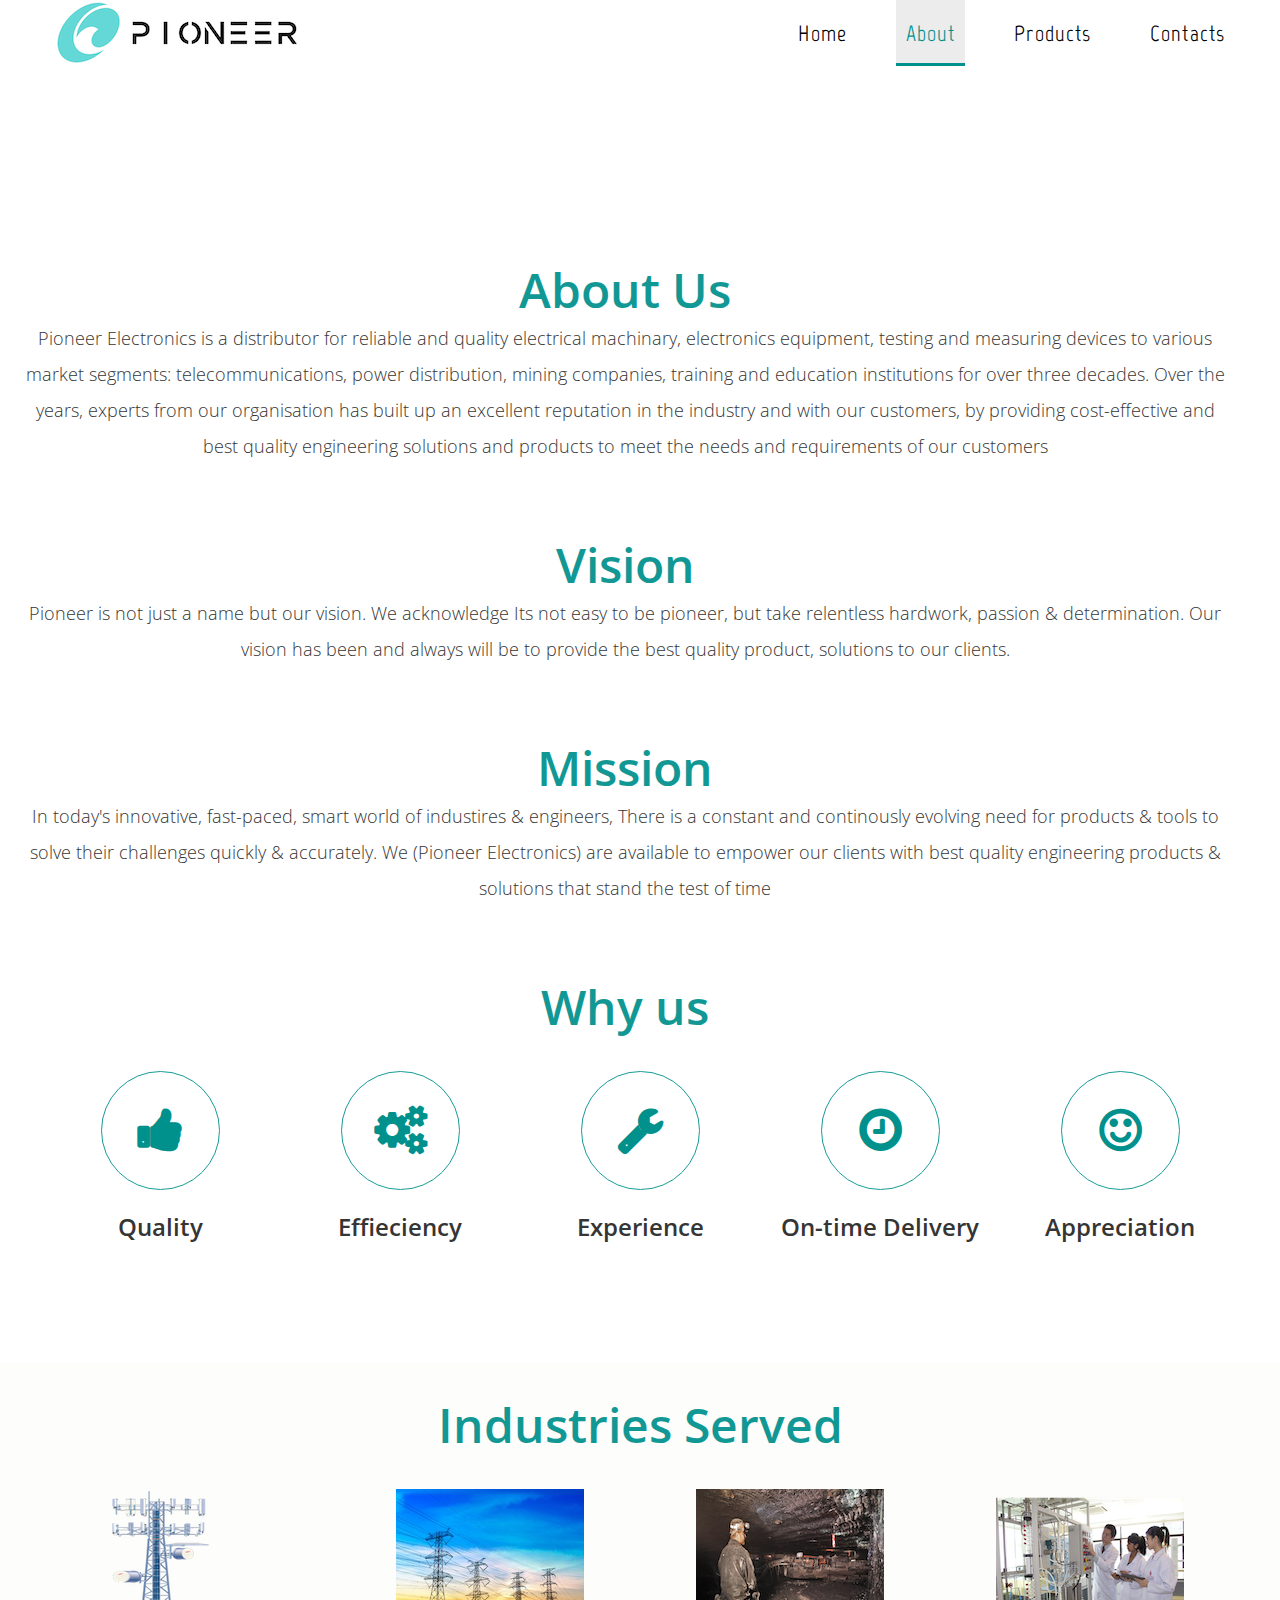
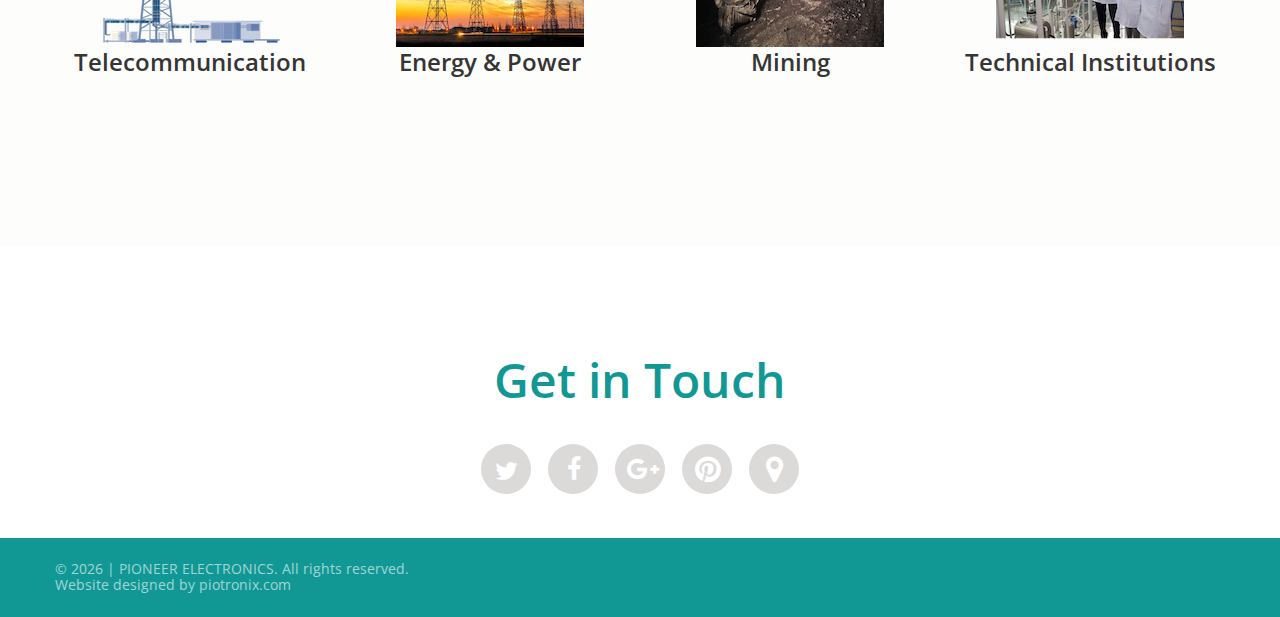
==== about.html @ ef2bea73 "initial commit" ====
<!DOCTYPE html>
<html lang="en">

<head>
    <title>About</title>
    <meta charset="utf-8">
    <meta name="format-detection" content="telephone=no" />
    <link rel="icon" href="images/favicon_io/favicon.ico" type="image/x-icon">
    <link rel="stylesheet" href="css/grid.css">
    <link rel="stylesheet" href="css/style.css">
    <link rel="stylesheet" href="css/owl.carousel.css" />
    <script src="js/jquery.js"></script>
    <script src="js/jquery-migrate-1.2.1.js"></script>
    <script src="js/jquery.equalheights.js"></script>
    <script src="js/owl.carousel.js"></script>
    <!--[if lt IE 9]>
    <div style=' clear: both; text-align:center; position: relative;'>
        <a href="http://windows.microsoft.com/en-US/internet-explorer/products/ie/home?ocid=ie6_countdown_bannercode">
            <img src="http://storage.ie6countdown.com/assets/100/images/banners/warning_bar_0000_us.jpg" border="0"
                 height="42" width="820"
                 alt="You are using an outdated browser. For a faster, safer browsing experience, upgrade for free today."/>
        </a>
    </div>
    <script src="js/html5shiv.js"></script>
    <link rel="stylesheet" type="text/css" media="screen" href="css/ie.css">
    <![endif]-->
</head>

<body>
    <div class="page">
        <!--========================================================
                          HEADER
=========================================================-->
        <header id="header">
            <div id="stuck_container">
                <div class="container">
                    <div class="row">
                        <div class="grid_12">
                            <div class="brand put-left">
                                <h1>
                                    <a href="index.html">
                                        <img src="images/pe_logo_v2.png" alt="Logo" />
                                    </a>
                                </h1>
                            </div>
                            <nav class="nav put-right">
                                <ul class="sf-menu">
                                    <li><a href="index.html">Home</a></li>
                                    <li class="current"> <a href="about.html">About</a>
                                        <!-- <ul>
                                            <li><a href="#">Lorem ipsum</a></li>
                                            <li><a href="#">Dolor sit amet</a>
                                            <li><a href="#">Ctetur adipisicing</a>
                                            <li><a href="#">Elit sed do</a>
                                                <ul>
                                                    <li><a href="#">Iusmod tempor</a></li>
                                                    <li><a href="#">Incididunt ut labore</a></li>
                                                    <li><a href="#">Et dolore magna</a></li>
                                                    <li><a href="#">Aliqua Ut enim</a></li>
                                                    <li><a href="#">Minim veniam</a></li>
                                                </ul>
                                            </li>
                                        </ul> -->
                                    </li>
                                    <li><a href="products.html">Products</a></li>
                                    <!-- <li><a href="blog.html">Blog</a></li> -->
                                    <li><a href="contacts.html">Contacts</a></li>
                                </ul>
                            </nav>
                        </div>
                    </div>
                </div>
            </div>
        </header>
        <!--========================================================
                          CONTENT
=========================================================-->
        <section id="content">
            <div class="ic">piotronix.com</div>
            <div class="container">
                <div class="row wrap_11 wrap_12">
                    <!-- <div class="grid_7"> -->
                        <h2 class="header_1 wrap_2 color_3">About Us</h2>
                        <div class="box_inner" style="text-align:center">
                            <p>
                                Pioneer Electronics is a distributor for reliable
                                and quality electrical machinary, electronics equipment, testing and measuring
                                devices to various market segments: telecommunications, power distribution,
                                mining companies, training and education institutions for over three decades.

                                Over the years, experts from our organisation has built up an excellent reputation
                                in the industry and with our customers, by providing cost-effective and best quality
                                engineering solutions and products to meet the needs and requirements of our customers
                            </p>
                            <!-- <a href="#" class="btn_2">read more</a> -->
                        </div>
                        <h2 class="header_1 wrap_2 color_3">Vision</h2>
                        <div class="box_inner" style="text-align:center">
                            <p>
                                Pioneer is not just a name but our vision. We acknowledge Its not easy to be pioneer, 
                                but take relentless hardwork, passion & determination. Our vision has been and always 
                                will be to provide the best quality product, solutions to our clients.
                            </p>
                        </div>
                        <h2 class="header_1 wrap_2 color_3">Mission</h2>
                        <div class="box_inner" style="text-align:center">
                            <p>
                                In today's innovative, fast-paced, smart world of industires &  engineers,
                                There is a constant and continously evolving need for products & tools
                                to solve their challenges quickly & accurately. We (Pioneer Electronics) 
                                are available to empower our clients with best quality engineering products 
                                & solutions that stand the test of time
                            </p>
                        </div>
                        <h2 class="header_1 wrap_2 wrap_3 color_3">Why us</h2>
                        <div class="box_inner" style="text-align:center">
                            <div class="grid_13">
                                <div class="box_1">
                                    <div class="icon_6"></div>
                                    <h3 class="text_2 color_2"><a href="#">Quality</a></h3>
                                    </div>
                            </div>
                            <div class="grid_13">
                                <div class="box_1">
                                    <div class="icon_7"></div>
                                    <h3 class="text_2 color_2"><a href="#">Effieciency</a></h3>
                                    </div>
                            </div>
                            <div class="grid_13">
                                <div class="box_1">
                                    <div class="icon_4"></div>
                                    <h3 class="text_2 color_2"><a href="#">Experience</a></h3>
                                    </div>
                            </div>
                            <div class="grid_13">
                                <div class="box_1">
                                    <div class="icon_5"></div>
                                    <h3 class="text_2 color_2"><a href="#">On-time Delivery</a></h3>
                                    </div>
                            </div>
                            <div class="grid_13">
                                <div class="box_1">
                                    <div class="icon_9"></div>
                                    <h3 class="text_2 color_2"><a href="#">Appreciation</a></h3>
                                    </div>
                            </div>
                        </div>
                    <!-- </div>
                    <div class="grid_5">
                        <div class="img-wrap">
                            <img data-src="images/index-1_img01.jpg" class="img_1" src="images/preloader.gif"
                                alt="Image 1" />
                            <img data-src="images/index-1_img02.jpg" class="img_1" src="images/preloader.gif"
                                alt="Image 2" />
                        </div>
                        <div class="clearfix"></div>
                    </div> -->
                </div>
            </div>
            <!-- <div class="bg_1 wrap_13 wrap_10">
                <div class="container">
                    <div class="row">
                        <div class="grid_12">
                            <h2 class="header_2 indent_2">
                                Our Staff
                            </h2>
                        </div>
                    </div>
                    <div class="row">
                        <div class="grid_6">
                            <div class="box_4">
                                <p class="text_5">
                                    Kivamus at magna non nunc tristique rhoncus. Aliquam nibh ante, egestas id
                                    dictum ai commodo luctus libero. Praesent faucibus malesuada faucibus. Donec laoreet
                                    metus
                                    id laoreet malesuada. Lorem ipsum dolor sit amet, consectetur adipiscing elit.
                                    Nullam
                                    consectetur orci sed nulla facilisis consequat. Curabitur vel lorem sit amet nulla
                                    ullamcorper fermentum. In vitae varius augue, eu consectetur
                                </p>
                                <div class="row">
                                    <div class="grid_2">
                                        <ul class="list_2 text_6">
                                            <li><a href="#">Helen Tompson</a></li>
                                            <li><a href="#">Sandra Hullock</a></li>
                                            <li><a href="#">Jessica Ariston</a></li>
                                        </ul>
                                    </div>
                                    <div class="grid_2">
                                        <ul class="list_2 text_6">
                                            <li><a href="#">Max Grey</a></li>
                                            <li><a href="#">Anete Puga</a></li>
                                            <li><a href="#">Kevin Wood</a></li>
                                        </ul>
                                    </div>
                                </div>
                                <a class="btn_3" href="#">view all</a>
                            </div>
                        </div>
                        <div class="grid_6">
                            <div class="img-wrap">
                                <img class="img_2" src="images/index-1_img03.jpg" alt="Image 3" />
                                <img class="img_2" src="images/index-1_img04.jpg" alt="Image 4" />
                                <img class="img_2" src="images/index-1_img05.jpg" alt="Image 5" />
                                <img class="img_2" src="images/index-1_img06.jpg" alt="Image 6" />
                                <img class="img_2" src="images/index-1_img07.jpg" alt="Image 7" />
                                <img class="img_2" src="images/index-1_img08.jpg" alt="Image 8" />
                            </div>
                            <div class="clearfix"></div>
                        </div>
                    </div>
                </div>
            </div>
            
            <div class="container">
                <div class="row wrap_14">
                    <div class="grid_12">
                        <h2 class="header_1 wrap_8 color_3">
                            Why us
                        </h2>
                    </div>
                </div>
                <div class="row wrap_15">
                    <div class="grid_13">
                        <div class="box_1">
                            <div class="icon_6"></div>
                            <h3 class="text_2 color_2"><a href="#">Quality</a></h3>
                            </div>
                    </div>
                    <div class="grid_13">
                        <div class="box_1">
                            <div class="icon_7"></div>
                            <h3 class="text_2 color_2"><a href="#">Effieciency</a></h3>
                            </div>
                    </div>
                    <div class="grid_13">
                        <div class="box_1">
                            <div class="icon_4"></div>
                            <h3 class="text_2 color_2"><a href="#">Experience</a></h3>
                            </div>
                    </div>
                    <div class="grid_13">
                        <div class="box_1">
                            <div class="icon_5"></div>
                            <h3 class="text_2 color_2"><a href="#">On-time Delivery</a></h3>
                            </div>
                    </div>
                    <div class="grid_13">
                        <div class="box_1">
                            <div class="icon_9"></div>
                            <h3 class="text_2 color_2"><a href="#">Appreciation</a></h3>
                            </div>
                    </div>
                </div>
            </div> -->
            <div class="bg_1 wrap_16 wrap_10">
                <div class="container">
                    <div class="row">
                        <div class="grid_12">
                            <h2 class="header_1 indent_2 color_3">
                                Industries Served
                            </h2>
                            <div class="container">
                                <div class="row wrap_5">
                                    <div class="grid_3">
                                        <div class="box_1">
                                            <h3 class="text_2 color_2 maxheight1"><figure>
                                                <!-- <a href="#"> -->
                                                    <img
                                                        src="images/services/telecom2.png"
                                                        alt="Image 9" />
                                                        <figcaption>Telecommunication</figcaption>
                                                    <!-- </a> -->
                                                    </figure></h3>
                                            <!-- <p class="text_3 color_2 maxheight">
                                                Dorem ipsum dolor sit amettetur dipiscing elit. In mollis erat mattis
                                            </p>
                                            <a class="btn_2" href="#">read more</a> -->
                                        </div>
                                    </div>
                                    <div class="grid_3">
                                        <div class="box_1">
                                            <h3 class="text_2 color_2 maxheight1"><figure>
                                                <!-- <a href="#"> -->
                                                    <img
                                                        src="images/services/power_utility.png"
                                                        alt="Image 9" />
                                                        <figcaption>Energy & Power</figcaption>
                                                        <!-- </a> -->
                                                        </figure></h3>
                                            <!-- <p class="text_3 color_2 maxheight">
                                                Kerem ipsum dolor sit amettetur dipiscing elit. In mollis erat mattis
                                            </p>
                                            <a class="btn_2" href="#">read more</a> -->
                                        </div>
                                    </div>
                                    <div class="grid_3">
                                        <div class="box_1">
                                            <h3 class="text_2 color_2 maxheight1"><figure>
                                                <!-- <a href="#"> -->
                                                    <img
                                                src="images/services/mining.png"
                                                alt="Image 9" />
                                                <figcaption>Mining</figcaption>
                                                <!-- </a> -->
                                                </figure></h3>
                                            <!-- <p class="text_3 color_2 maxheight">
                                                Norem ipsum dolor sit amettetur dipiscing elit. In mollis erat mattis
                                                neque facilisis, sit
                                                amet uesas
                                            </p>
                                            <a class="btn_2" href="#">read more</a> -->
                                        </div>
                                    </div>
                                    <div class="grid_3">
                                        <div class="box_1">
                                            <h3 class="text_2 color_2 maxheight1">
                                                <!-- <a href="#"> -->
                                                    <img
                                                        src="images/services/academic1.png" 
                                                        alt="Image 9" />Technical Institutions
                                                        <!-- </a> -->
                                                        </h3>
                                            <!-- <p class="text_3 color_2 maxheight">
                                                Lorem ipsum dolor sit amettetur dipiscing elit. In mollis erat mattis
                                            </p>
                                            <a class="btn_2" href="#">read more</a> -->
                                        </div>
                                    </div>
                                </div>
                            </div>
                        </div>
                    </div>
                </div>
            </div>
            <div class="container">
                <div class="row wrap_9 wrap_4 wrap_10">
                    <div class="grid_12">
                        <div class="header_1 wrap_3 color_3">
                            Get in Touch
                        </div>
                        <div class="box_3">
                            <ul class="list_1">
                                <li><a class="fa fa-twitter" href="#"></a></li>
                                <li><a class="fa fa-facebook" href="#"></a></li>
                                <li><a class="fa fa-google-plus" href="#"></a></li>
                                <li><a class="fa fa-pinterest" href="#"></a></li>
                                <li><a class="fa fa-map-marker" href="contacts.html"></a></li>
                            </ul>
                        </div>
                    </div>
                </div>
            </div>
        </section>
    </div>
    <!--========================================================
                          FOOTER
=========================================================-->
    <footer id="footer" class="color_9">
        <div class="container">
            <div class="row">
                <div class="grid_12">
                    <p class="info text_4 color_4">
                        © <span id="copyright-year"></span> | <a href="#">PIONEER ELECTRONICS. All rights reserved.</a> <br/>
                        Website designed by <a href="http://www.piotronix.com/" rel="nofollow">piotronix.com</a>
                    </p>
                </div>
            </div>
        </div>
    </footer>
    <script src="js/script.js"></script>
</body>

</html>
---- css/grid.css ----
/* http://meyerweb.com/eric/tools/css/reset/ 
   v2.0 | 20110126
   License: none (public domain)
*/
html,
body,
div,
span,
applet,
object,
iframe,
h1,
h2,
h3,
h4,
h5,
h6,
p,
blockquote,
pre,
a,
abbr,
acronym,
address,
big,
cite,
code,
del,
dfn,
em,
img,
ins,
kbd,
q,
s,
samp,
small,
strike,
strong,
sub,
sup,
tt,
var,
b,
u,
i,
center,
dl,
dt,
dd,
ol,
ul,
li,
fieldset,
form,
label,
legend,
table,
caption,
tbody,
tfoot,
thead,
tr,
th,
td,
article,
aside,
canvas,
details,
embed,
figure,
figcaption,
footer,
header,
hgroup,
menu,
nav,
output,
ruby,
section,
summary,
time,
mark,
audio,
video {
  margin: 0;
  padding: 0;
  border: 0;
  font-size: 100%;
  font: inherit;
  vertical-align: top;
}
/* HTML5 display-role reset for older browsers */
article,
aside,
details,
figcaption,
figure,
footer,
header,
hgroup,
menu,
nav,
section {
  display: block;
}
body {
  line-height: 1;
}
ol,
ul {
  list-style: none;
}
blockquote,
q {
  quotes: none;
}
blockquote:before,
blockquote:after,
q:before,
q:after {
  content: '';
  content: none;
}
table {
  border-collapse: collapse;
  border-spacing: 0;
}
.clearfix:before,
.clearfix:after {
  display: table;
  content: "";
  line-height: 0;
}
.clearfix:after {
  clear: both;
}
.container .alpha {
  margin-left: 0px;
}
.container .omega {
  margin-right: 0px;
}
.row {
  margin-left: -30px;
}
.row:before,
.row:after {
  display: table;
  content: "";
  line-height: 0;
}
.row:after {
  clear: both;
}
[class*="grid_"] {
  float: left;
  min-height: 1px;
  margin-left: 30px;
}
.container {
  width: 1170px;
}
.grid_13 {
  width: 210px;
}
.grid_12 {
  width: 1170px;
}
.grid_11 {
  width: 1070px;
}
.grid_10 {
  width: 970px;
}
.grid_9 {
  width: 870px;
}
.grid_8 {
  width: 770px;
}
.grid_7 {
  width: 670px;
}
.grid_6 {
  width: 570px;
}
.grid_5 {
  width: 470px;
}
.grid_4 {
  width: 370px;
}
.grid_3 {
  width: 270px;
}
.grid_2 {
  width: 170px;
}
.grid_1 {
  width: 70px;
}
.preffix_12 {
  margin-left: 1230px;
}
.preffix_11 {
  margin-left: 1130px;
}
.preffix_10 {
  margin-left: 1030px;
}
.preffix_9 {
  margin-left: 930px;
}
.preffix_8 {
  margin-left: 830px;
}
.preffix_7 {
  margin-left: 730px;
}
.preffix_6 {
  margin-left: 630px;
}
.preffix_5 {
  margin-left: 530px;
}
.preffix_4 {
  margin-left: 430px;
}
.preffix_3 {
  margin-left: 330px;
}
.preffix_2 {
  margin-left: 230px;
}
.preffix_1 {
  margin-left: 130px;
}
.container {
  margin-right: auto;
  margin-left: auto;
  -webkit-box-sizing: border-box;
  -moz-box-sizing: border-box;
  box-sizing: border-box;
}
.container:before,
.container:after {
  display: table;
  content: "";
  line-height: 0;
}
.container:after {
  clear: both;
}
@media (min-width: 980px) and (max-width: 1199px) {
  .row {
    margin-left: -20px;
  }
  .row:before,
  .row:after {
    display: table;
    content: "";
    line-height: 0;
  }
  .row:after {
    clear: both;
  }
  [class*="grid_"] {
    float: left;
    min-height: 1px;
    margin-left: 20px;
  }
  .container {
    width: 940px;
  }
  .grid_12 {
    width: 940px;
  }
  .grid_11 {
    width: 860px;
  }
  .grid_10 {
    width: 780px;
  }
  .grid_9 {
    width: 700px;
  }
  .grid_8 {
    width: 620px;
  }
  .grid_7 {
    width: 540px;
  }
  .grid_6 {
    width: 460px;
  }
  .grid_5 {
    width: 380px;
  }
  .grid_4 {
    width: 300px;
  }
  .grid_3 {
    width: 220px;
  }
  .grid_2 {
    width: 140px;
  }
  .grid_1 {
    width: 60px;
  }
  .preffix_12 {
    margin-left: 980px;
  }
  .preffix_11 {
    margin-left: 900px;
  }
  .preffix_10 {
    margin-left: 820px;
  }
  .preffix_9 {
    margin-left: 740px;
  }
  .preffix_8 {
    margin-left: 660px;
  }
  .preffix_7 {
    margin-left: 580px;
  }
  .preffix_6 {
    margin-left: 500px;
  }
  .preffix_5 {
    margin-left: 420px;
  }
  .preffix_4 {
    margin-left: 340px;
  }
  .preffix_3 {
    margin-left: 260px;
  }
  .preffix_2 {
    margin-left: 180px;
  }
  .preffix_1 {
    margin-left: 100px;
  }
}
@media (min-width: 768px) and (max-width: 979px) {
  .row {
    margin-left: -20px;
  }
  .row:before,
  .row:after {
    display: table;
    content: "";
    line-height: 0;
  }
  .row:after {
    clear: both;
  }
  [class*="grid_"] {
    float: left;
    min-height: 1px;
    margin-left: 20px;
  }
  .container {
    width: 748px;
  }
  .grid_12 {
    width: 748px;
  }
  .grid_11 {
    width: 684px;
  }
  .grid_10 {
    width: 620px;
  }
  .grid_9 {
    width: 556px;
  }
  .grid_8 {
    width: 492px;
  }
  .grid_7 {
    width: 428px;
  }
  .grid_6 {
    width: 364px;
  }
  .grid_5 {
    width: 300px;
  }
  .grid_4 {
    width: 236px;
  }
  .grid_3 {
    width: 172px;
  }
  .grid_2 {
    width: 108px;
  }
  .grid_1 {
    width: 44px;
  }
  .preffix_12 {
    margin-left: 788px;
  }
  .preffix_11 {
    margin-left: 724px;
  }
  .preffix_10 {
    margin-left: 660px;
  }
  .preffix_9 {
    margin-left: 596px;
  }
  .preffix_8 {
    margin-left: 532px;
  }
  .preffix_7 {
    margin-left: 468px;
  }
  .preffix_6 {
    margin-left: 404px;
  }
  .preffix_5 {
    margin-left: 340px;
  }
  .preffix_4 {
    margin-left: 276px;
  }
  .preffix_3 {
    margin-left: 212px;
  }
  .preffix_2 {
    margin-left: 148px;
  }
  .preffix_1 {
    margin-left: 84px;
  }
}
.select-menu {
  display: none !important;
}
@media (max-width: 767px) {
  .container {
    width: 420px;
    padding: 0 0px;
  }
  .row {
    margin-left: 0;
  }
  [class*="grid_"] {
    float: none;
    display: block;
    width: 100%;
    margin-left: 0;
    -webkit-box-sizing: border-box;
    -moz-box-sizing: border-box;
    box-sizing: border-box;
  }
  .select-menu {
    display: block !important;
  }
}
@media (max-width: 479px) {
  body {
    padding: 0;
  }
  .container {
    width: 300px;
    padding: 0 15px;
  }
  .row {
    margin-left: 0;
  }
}
---- css/style.css ----
@import url(http://maxcdn.bootstrapcdn.com/font-awesome/4.2.0/css/font-awesome.min.css);
/* @import url(https://use.fontawesome.com/releases/v5.13.0/css/all.css); */
@import "animate.css";
@import url(http://fonts.googleapis.com/css?family=Marvel);
@import url(http://fonts.googleapis.com/css?family=Open+Sans:300,400,600,700);
/*========================================================
                    Main layout styles
=========================================================*/
body {
  background: #129894;
  color: #363535;
  font: 300 18px/36px 'Open Sans', sans-serif;
}
.ic {
  border:0;
  float:right;
  background:#fff;
  color:#f00;
  width:50%;
  line-height:10px;
  font-size:10px;
  margin:-220% 0 0 0;
  overflow:hidden;
  padding:0
} 
a {
  font: inherit;
  color: #129894;
  text-decoration: none;
  -webkit-transition: all 0.3s ease;
  transition: all 0.3s ease;
}
a:hover {
  text-decoration: underline;
}
a:active {
  background: transparent;
}
a[href^="tel:"] {
  color: inherit;
  text-decoration: none;
}
img {
  max-width: 100%;
  height: auto;
}
* {
  -webkit-text-size-adjust: none;
}
/*============  Text  =============*/
.text_1 {
  font: 300 68px/60px 'Open Sans', sans-serif;
}
.text_2 {
  font: 600 24px/30px 'Open Sans', sans-serif;
}
.text_3 {
  font: 300 18px/24px 'Open Sans', sans-serif;
}
.text_4 {
  font: 400 14px/16px 'Open Sans', sans-serif;
}
.text_5 {
  font: 300 14px/20px 'Open Sans', sans-serif;
}
.text_6 {
  font: 400 18px/26px 'Open Sans', sans-serif;
}
.text_7 {
  font: 400 18px/20px 'Open Sans', sans-serif;
}
.text_8 {
  font: 400 14px/20px 'Open Sans', sans-serif;
}
/*============  Colors  =============*/
.color_1 {
  color: #ffffff;
}
.color_1 a {
  color: inherit;
}
.color_2 {
  color: #363535;
}
.color_2 a {
  color: inherit;
}
.color_3 {
  color: #129894;
}
.color_3 a {
  color: inherit;
}
.color_4 {
  color: #a0d6d4;
}
.color_4 a {
  color: inherit;
}
.color_5 {
  color: #413d3d;
}
.color_5 a {
  color: inherit;
}
.color_6 {
  color: #4a4a4a;
}
.color_6 a {
  color: inherit;
}
/*============  Backgrounds  =============*/
.bg_1 {
  background: #fdfdfc;
}
/*============  Floats  =============*/
.put-left {
  float: left;
}
.put-right {
  float: right;
}
/*============  Page  =============*/
.page {
  background: #ffffff;
}
/*========================================================
                    HEADER styles
=========================================================*/
#header {
  position: relative;
}
@media (max-width: 1199px) {
  #header {
    text-align: center;
  }
}
.brand {
  text-align: center;
}
.brand h1 {
  display: inline-block;
  text-align: left;
}
@media (max-width: 979px) {
  .brand {
    float: none;
  }
}
.nav {
  text-align: right;
}
@media (max-width: 979px) {
  .nav {
    text-align: center;
    float: none;
  }
}
/* Main menu styles
========================================================*/
.sf-menu {
  display: inline-block;
  margin-right: -10px;
}
.sf-menu > li {
  position: relative;
  float: left;
  font: 400 22px/22px 'Marvel', sans-serif;
  text-align: center;
  text-transform: capitalize;
  letter-spacing: 1.1px;
}
.sf-menu > li > a {
  position: relative;
  display: inline-block;
  padding: 23px 10px 21px;
  color: #000000;
}
.sf-menu > li.sfHover > a,
.sf-menu > li.current > a,
.sf-menu > li > a:hover {
  background: #edecec;
  color: #02918d;
  text-decoration: none;
}
.sf-menu > li.sfHover > a:after,
.sf-menu > li.current > a:after,
.sf-menu > li > a:hover:after {
  content: '';
  position: absolute;
  bottom: 0;
  left: 0;
  width: 100%;
  height: 3px;
  background: #02918d;
}
.sf-menu > li + li {
  margin-left: 39px;
}
.sf-menu ul {
  position: absolute;
  display: none;
  width: 220px;
  padding: 10px 0;
  text-align: left;
  background: #ffffff;
  z-index: 2;
  -webkit-box-sizing: border-box;
  -moz-box-sizing: border-box;
  box-sizing: border-box;
  -webkit-box-shadow: 2px 2px 5px 0 rgba(0, 0, 0, 0.25);
  box-shadow: 2px 2px 5px 0 rgba(0, 0, 0, 0.25);
}
.sf-menu ul li {
  display: block;
  position: relative;
  text-transform: none;
}
.sf-menu ul li.sfHover > a,
.sf-menu ul li.current > a,
.sf-menu ul li a:hover {
  background: #129894;
  color: #ffffff;
  text-decoration: none;
}
.sf-menu ul li + li {
  margin-top: 8px;
}
.sf-menu ul li a {
  display: block;
  padding: 5px 20px;
  color: #000000;
}
/* First level sub-menu styles
========================================================*/
.sf-menu > li > ul {
  top: 120%;
  left: 50%;
  margin-left: -110px;
}
/* Second level sub-menu styles
========================================================*/
.sf-menu > li > ul > li > ul {
  top: 0px;
  left: 110%;
}
@media only screen and (max-width: 767px) {
  nav {
    padding-bottom: 0;
  }
  .sf-menu {
    display: none;
  }
  .select-menu {
    margin: 30px 0 20px;
    display: block;
    position: relative;
    padding: 0;
    width: 100%;
    height: 40px;
    border: 1px solid #dddddd;
    background: #edecec url(../images/select.png) 99% center no-repeat;
    color: #000000;
    border-radius: 0;
    -webkit-appearance: none;
    outline: none;
    font: normal 14px 'Open Sans', sans-serif;
    cursor: pointer;
    -webkit-box-sizing: border-box;
    -moz-box-sizing: border-box;
    box-sizing: border-box;
  }
}
@media (max-width: 479px) {
  nav.put-right {
    padding-bottom: 0px;
  }
}
/* Stuck menu styles
========================================================*/
.isStuck {
  background: #ffffff;
  z-index: 999;
  border-bottom: 1px solid #199b97;
}
@media only screen and (max-width: 979px) {
  .isStuck {
    display: none !important;
  }
}
/*========================================================
                    CONTENT styles
=========================================================*/
#content {
  overflow: hidden;
}
/*============  Headers  =============*/
.header_1 {
  text-align: center;
  font: 600 48px/60px 'Open Sans', sans-serif;
}
.header_1.indent_1 {
  padding-bottom: 56px;
}
.header_1.indent_2 {
  padding-bottom: 34px;
}
@media (min-width: 980px) and (max-width: 1199px) {
  .header_1 {
    font-size: 40px;
    line-height: 52px;
  }
}
@media (max-width: 767px) {
  .header_1 {
    font-size: 36px;
    line-height: 42px;
  }
}
.header_2 {
  font: 600 36px/30px 'Open Sans', sans-serif;
}
.header_2.indent_1 {
  padding-bottom: 30px;
}
.header_2.indent_2 {
  padding-bottom: 32px;
}
.header_2.indent_3 {
  padding-bottom: 81px;
}
.header_2.indent_4 {
  padding-bottom: 43px;
}
.header_2.indent_5 {
  padding-bottom: 41px;
}
/*============  Wraps  =============*/
.wrap_1 {
  padding-top: 124px;
}
.wrap_2 {
  padding-top: 71px;
}
.wrap_3 {
  padding-bottom: 34px;
}
.wrap_4 {
  padding-bottom: 53px;
}
.wrap_5 {
  padding-bottom: 95px;
}
.wrap_6 {
  padding-bottom: 120px;
}
.wrap_7 {
  padding-top: 82px;
}
.wrap_8 {
  padding-bottom: 48px;
}
.wrap_9 {
  padding-top: 104px;
}
.wrap_10 {
  padding-bottom: 44px;
}
.wrap_11 {
  padding-top: 123px;
}
.wrap_12 {
  padding-bottom: 91px;
}
.wrap_13 {
  padding-top: 42px;
}
.wrap_14 {
  padding-top: 91px;
}
.wrap_15 {
  padding-bottom: 118px;
}
.wrap_16 {
  padding-top: 32px;
}
.wrap_17 {
  padding-top: 50px;
}
.wrap_18 {
  padding-top: 117px;
}
.wrap_19 {
  padding-bottom: 115px;
}
.wrap_20 {
  padding-bottom: 46px;
}
@media (max-width: 767px) {
  .wrap_11,
  .wrap_14,
  .wrap_9,
  .wrap_1,
  .wrap_18 {
    padding-top: 50px;
  }
  .wrap_12,
  .wrap_15,
  .wrap_5,
  .wrap_19 {
    padding-bottom: 50px;
  }
}
@media (max-width: 1199px) {
  .img-wrap {
    text-align: center;
  }
}
@media (max-width: 767px) {
  .img-wrap {
    margin-top: 30px;
  }
}
/*============  Butttons  =============*/
.btn_1 {
  display: inline-block;
  font: 400 30px/30px 'Marvel', sans-serif;
  padding: 15px 51px 16px;
  letter-spacing: 1.5px;
  color: #000000;
  background: #f1f045;
}
.btn_1:hover {
  color: #ffffff;
  background: #249f9c;
  text-decoration: none;
}
.btn_2 {
  display: inline-block;
  padding: 4px 20px 3px;
  font: 400 24px/30px 'Marvel', sans-serif;
  color: #413d3d;
  background: #f1f045;
}
.btn_2:hover {
  color: #ffffff;
  background: #249f9c;
  text-decoration: none;
}
.btn_3 {
  display: inline-block;
  padding: 4px 34px 3px 33px;
  font: 400 24px/30px 'Marvel', sans-serif;
  color: #413d3d;
  background: #f1f045;
}
.btn_3:hover {
  color: #ffffff;
  background: #249f9c;
  text-decoration: none;
}
/*============  Images  =============*/
.img_1 {
  margin: 3px 0 9px 0;
  float: left;
}
.img_1 + .img_1 {
  margin-left: 29px;
}
@media (max-width: 1199px) {
  .img_1 {
    float: none;
  }
  .img_1 + .img_1 {
    margin-left: 0;
  }
}
.img_2 {
  margin: 3px 0 9px 0;
  float: left;
}
.img_2 + .img_2 {
  margin-left: 30px;
}
.img_2:first-child + .img_2 + .img_2 + .img_2 {
  margin-left: 0;
}
@media (min-width: 980px) and (max-width: 1199px) {
  .img_2 {
    width: 140px;
  }
  .img_2 + .img_2 {
    margin-left: 20px;
  }
}
@media (min-width: 768px) and (max-width: 979px) {
  .img_2 {
    width: 108px;
  }
  .img_2 + .img_2 {
    margin-left: 20px;
  }
}
@media (max-width: 767px) {
  .img_2 {
    float: none;
  }
  .img_2 + .img_2 {
    margin-left: 0;
  }
}
/*============  Boxes  =============*/
.box_1 {
  text-align: center;
  padding-bottom: 30px;
}
.box_1 [class^='icon_'] {
  display: inline-block;
  width: 117px;
  height: 117px;
  color: #01918c;
  border: 1px solid #199b97;
  text-align: center;
  border-radius: 100px;
}
.box_1 .icon_1:before {
  content: '%';
  font: bold 48px/117px 'Arial', sans-serif;
}
.box_1 .icon_2:before {
  content: '\f012';
  font: 700 48px/117px 'FontAwesome';
}
.box_1 .icon_3:before {
  content: '\f007';
  font: 700 48px/117px 'FontAwesome';
}
.box_1 .icon_4:before {
  content: '\f0ad';
  font: 700 48px/117px 'FontAwesome';
}
.box_1 .icon_5:before {
  content: '\f017';
  font: 700 48px/117px 'FontAwesome';
}
.box_1 .icon_6:before {
  content: '\f164';
  font: 700 48px/117px 'FontAwesome';
}
.box_1 .icon_7:before {
  content: '\f085';
  font: 700 48px/117px 'FontAwesome';
}
.box_1 .icon_8:before {
  content: '\f4b9';
  font: 700 48px/117px 'FontAwesome';
}
.box_1 .icon_9:before {
  content: '\f118';
  font: 700 48px/117px 'FontAwesome';
}
.box_1 .icon_10:before {
  content: '\f041';
  font: 700 48px/117px 'FontAwesome';
}
.box_1 .icon_11:before {
  content: '\f0e0';
  font: 700 48px/117px 'FontAwesome';
}
.box_1 .icon_12:before {
  content: '\f095';
  font: 700 48px/117px 'FontAwesome';
}
.box_1 .icon_13:before {
  content: '\f0ac';
  font: 700 48px/117px 'FontAwesome';
}
.box_1 [class^='icon_'] + .text_2 {
  padding-top: 22px;
}
.box_1 [class^='icon_'] + .text_2 + .text_3 {
  padding-top: 16px;
}
.box_1 [class^='icon_'] + .text_2 + .text_3 + .btn_2 {
  margin-top: 41px;
}
.box_2 {
  padding: 36px 15px 42px 62px;
  border: 1px solid #898888;
  border-radius: 20px;
  border-width: 5px;
  border-style: solid;
}
.box_2 .put-left {
  margin: 63px 77px 57px 0px;
}
.box_2 .text_2 + .text_3 {
  padding-top: 13px;
}
.box_2 .text_3 + .btn_2 {
  margin-top: 41px;
}
@media (min-width: 980px) and (max-width: 1199px) {
  .box_2 {
    padding: 26px 5px 32px 52px;
  }
  .box_2 .put-left {
    margin: 53px 67px 47px 0;
  }
}
@media (max-width: 979px) {
  .box_2 {
    padding: 20px 40px 40px;
    text-align: center;
  }
  .box_2 .put-left {
    float: none;
    text-align: center;
    margin: 0 0 30px;
  }
}
.box_3 {
  text-align: center;
}
.box_4 .text_5 + .btn_2 {
  margin-top: 40px;
}
.box_4 .text_5 + .row {
  padding-top: 31px;
}
.box_4 .row + .btn_3 {
  margin-top: 46px;
}
@media (min-width: 768px) and (max-width: 1199px) {
  .box_4 .grid_2 {
    width: 170px;
  }
}
.box_5 {
  position: relative;
  padding-top: 8px;
  padding-left: 65px;
}
.box_5:before {
  content: attr(data-index);
  position: absolute;
  top: 1px;
  left: 0;
  width: 50px;
  height: 50px;
  border-radius: 25px;
  text-align: center;
  color: #ffffff;
  background: #129894;
  font: 700 36px/48px 'Open Sans', sans-serif;
}
.box_5 .text_2 + .text_3 {
  padding-top: 24px;
}
.box_6 .put-left {
  margin-top: 6px;
  margin-right: 30px;
}
.box_6 .put-left .caption {
  position: relative;
  display: inline-block;
}
.box_6 .put-left .text_2 {
  position: absolute;
  bottom: 0;
  left: 0;
  width: 100%;
  text-align: center;
  background: rgba(0, 0, 0, 0.43);
  padding: 8px 0 14px;
}
.box_6 .caption .text_2 + .text_3 {
  padding-top: 24px;
}
.box_6 .caption .text_3 + .btn_2 {
  margin-top: 25px;
}
.box_6 + .box_6 {
  margin-top: 118px;
}
@media (max-width: 1199px) {
  .box_6 .put-left {
    float: none;
    margin: 0 0 20px;
    text-align: center;
  }
}
@media (max-width: 479px) {
  .box_6 .put-left img {
    width: 100%;
  }
}
.box_7 {
  padding-bottom: 117px;
}
.box_7 .img-wrap {
  text-align: center;
}
.box_7 .caption {
  padding-top: 35px;
}
.box_7 .caption .text_2 + .text_3 {
  padding-top: 24px;
}
.box_7 .caption .text_3 + .btn_2 {
  margin-top: 40px;
}
@media (max-width: 767px) {
  .box_7 {
    padding-bottom: 50px;
  }
}
.box_8 {
  padding: 15px;
  border: 1px solid #898888;
  border-width: 5px;
  border-style: solid;
  border-radius: 20px;
}
.box_8 .put-left {
  margin: 63px 77px 57px 0px;
}
.box_8 .text_2 + .text_3 {
  padding-top: 13px;
}
.box_8 .text_3 + .btn_2 {
  margin-top: 41px;
}
@media (min-width: 980px) and (max-width: 1199px) {
  .box_8 {
    padding: 26px 5px 32px 52px;
  }
  .box_8 .put-left {
    margin: 53px 67px 47px 0;
  }
}
@media (max-width: 979px) {
  .box_8 {
    padding: 20px 40px 40px;
    text-align: center;
  }
  .box_8 .put-left {
    float: none;
    text-align: center;
    margin: 0 0 30px;
  }
}
/*============  Lists  =============*/
.list_1 {
  display: inline-block;
}
.list_1 li {
  float: left;
}
.list_1 li + li {
  margin-left: 17px;
}
.list_1 li a {
  display: inline-block;
  width: 50px;
  height: 50px;
  color: #ffffff;
  background: #dcd9d9;
  text-align: center;
  border-radius: 25px;
}
.list_1 li a:hover {
  background: #129894;
  text-decoration: none;
}
.list_1 li a.fa-twitter {
  font-size: 25px;
  line-height: 56px;
}
.list_1 li a.fa-twitter:before {
  padding-left: 1px;
}
.list_1 li a.fa-facebook {
  font-size: 25px;
  line-height: 52px;
}
.list_1 li a.fa-facebook:before {
  padding-left: 2px;
}
.list_1 li a.fa-google-plus {
  font-size: 25px;
  line-height: 52px;
}
.list_1 li a.fa-google-plus:before {
  padding-left: 6px;
}
.list_1 li a.fa-pinterest {
  line-height: 50px;
  font-size: 30px;
}
.list_1 li a.fa-pinterest:before {
  padding-left: 1px;
}
.list_1 li a.fa-map-marker {
  line-height: 50px;
  font-size: 30px;
}
.list_1 li a.fa-map-marker:before {
  padding-left: 1px;
}
.list_2 li {
  position: relative;
  padding-left: 31px;
}
.list_2 li:before {
  content: '';
  position: absolute;
  left: 0;
  top: 9px;
  width: 10px;
  height: 10px;
  background: #129894;
  border-radius: 5px;
}
.list_3 li {
  float: left;
}
.list_3 li img {
  -webkit-transition: 0.3s all ease;
  transition: 0.3s all ease;
}
.list_3 li a:hover img {
  opacity: 0.5;
}
.list_3 li + li {
  margin-left: 26px;
}
@media (min-width: 980px) and (max-width: 1199px) {
  .list_3 img {
    width: 120px;
  }
  .list_3 li + li {
    margin-left: 12px;
  }
}
@media (max-width: 979px) {
  .list_3 {
    text-align: center;
  }
  .list_3 li {
    float: none;
    margin-bottom: 9px;
    display: inline-block;
  }
}
@media (min-width: 768px) and (max-width: 979px) {
  .list_3 li:first-child + li + li + li {
    margin-left: 0;
  }
}
@media (min-width: 480px) and (max-width: 767px) {
  .list_3 li:first-child + li + li {
    margin-left: 0;
  }
  .list_3 li:first-child + li + li + li + li {
    margin-left: 0;
  }
}
@media (max-width: 479px) {
  .list_3 li + li {
    margin-left: 0;
  }
}
/*============  Map =============*/
.map {
  width: 100%;
  height: 399px;
}
@media (max-width: 767px) {
  .map {
    height: 250px;
  }
}
@media (max-width: 479px) {
  .map {
    height: 150px;
  }
}
/*============  Address =============*/
address .text_7 + .text_8 {
  padding-top: 22px;
}
/*============  Terms List =============*/
.terms-list {
  text-align: center;
}
.terms-list dt + dd {
  padding-top: 14px;
}
.terms-list dd + dt {
  padding-top: 19px;
}
.terms-list p + p {
  padding-top: 12px;
}
/*============  LightBox =============*/
a[data-type='lightbox'] {
  display: block;
  background: url('../images/magnify.png') no-repeat center center;
}
a[data-type='lightbox'] img {
  width: 100%;
  height: auto;
}
a[data-type='lightbox']:hover img {
  opacity: 0.2;
  -webkit-transition: 0.3s all ease;
  transition: 0.3s all ease;
}
@media (max-width: 767px) {
  a[data-type='lightbox'].last-row {
    margin-bottom: 8px;
  }
}
/*========================================================
                    FOOTER styles
=========================================================*/
@media (max-width: 767px) {
  #footer {
    text-align: center;
  }
}
/*============  Info  =============*/
.info {
  padding: 23px 0 24px;
}
/*========================================================
                    Widget styles
=========================================================*/
/* UItoTop styles
========================================================*/
#toTop {
  display: none;
  text-decoration: none;
  position: fixed;
  bottom: 80px;
  right: 30px;
  overflow: hidden;
  border: none;
  color: #363535;
  width: 40px;
  height: 43px;
  font-size: 43px;
  line-height: 38px;
  z-index: 20;
  -webkit-transition: color 0.5s ease;
  transition: color 0.5s ease;
}
#toTop:hover {
  outline: none;
  text-decoration: none;
  color: #129894;
}
#toTop:active {
  background: transparent;
}
@media only screen and (max-width: 1199px) {
  #toTop {
    display: none !important;
  }
}
/*Core variables and mixins*/
---- css/ie.css ----
.class { behavior:url(js/PIE.htc); position:absolute;}
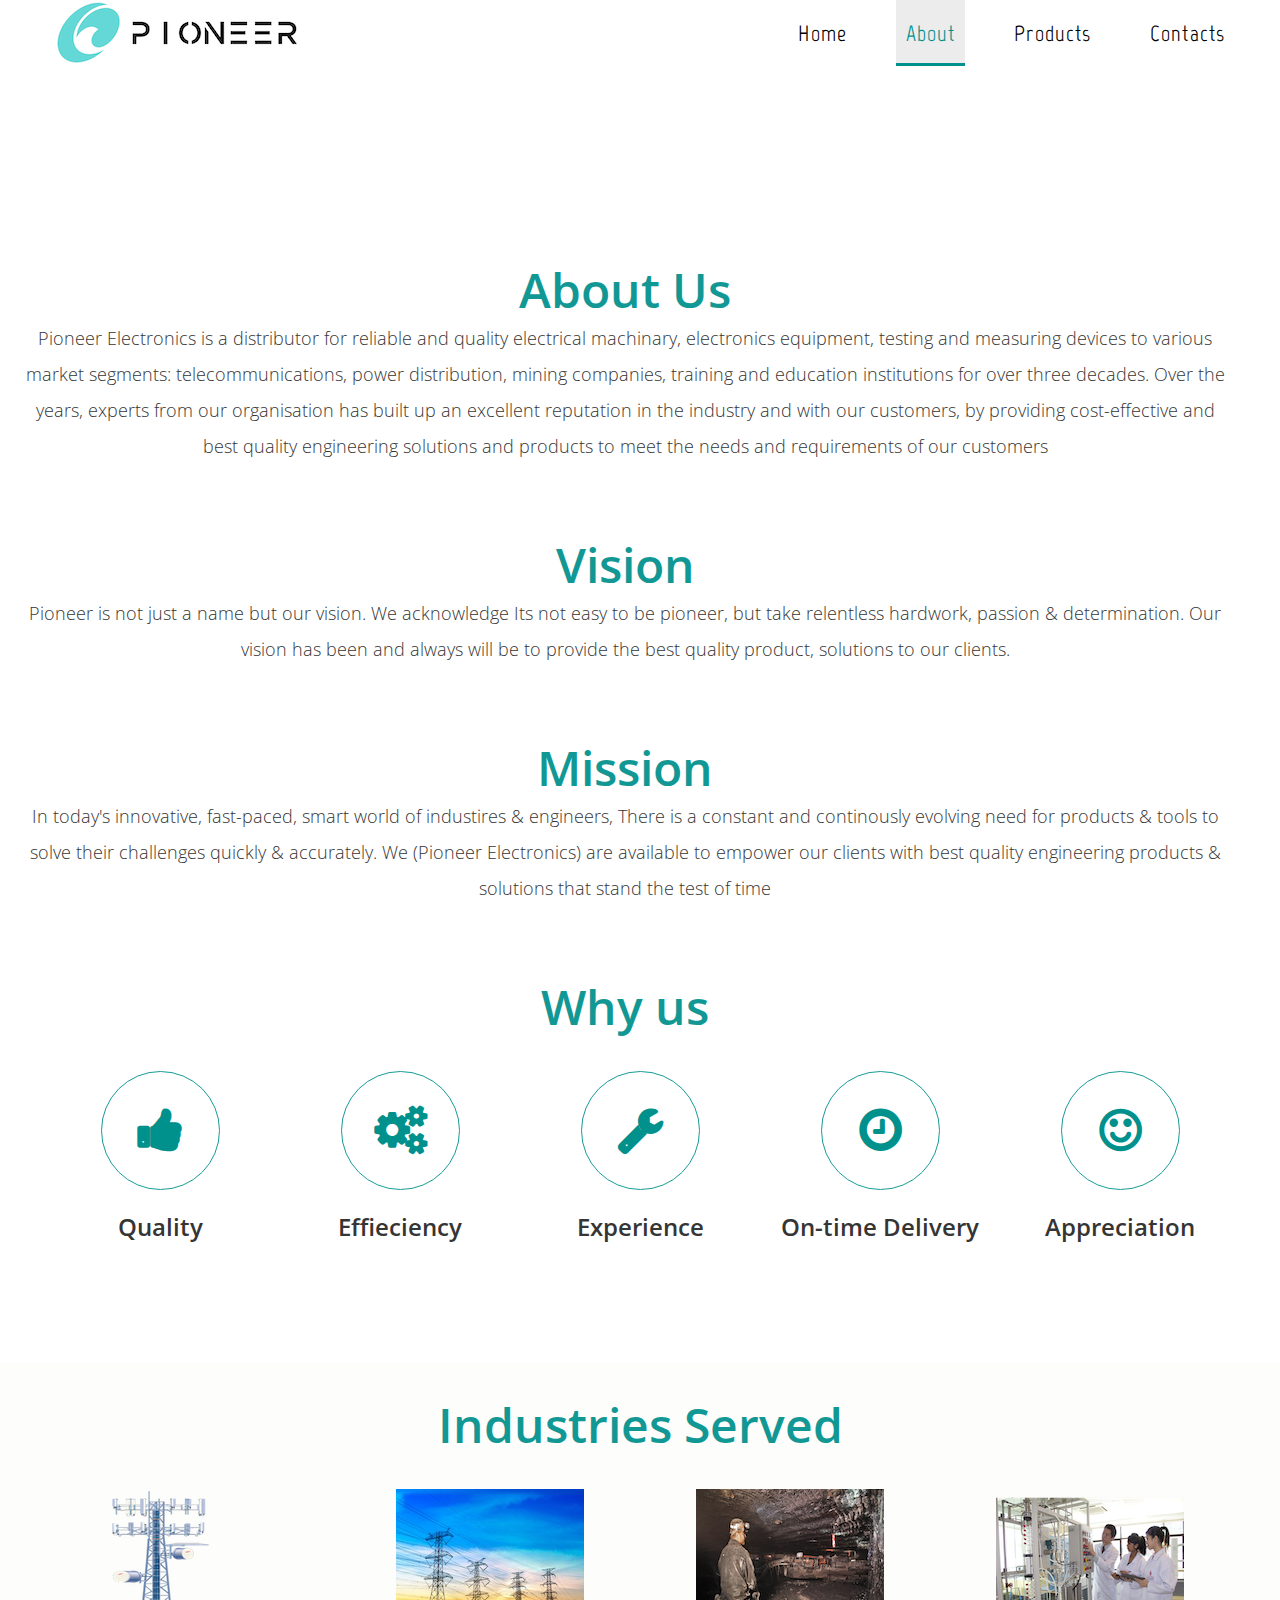
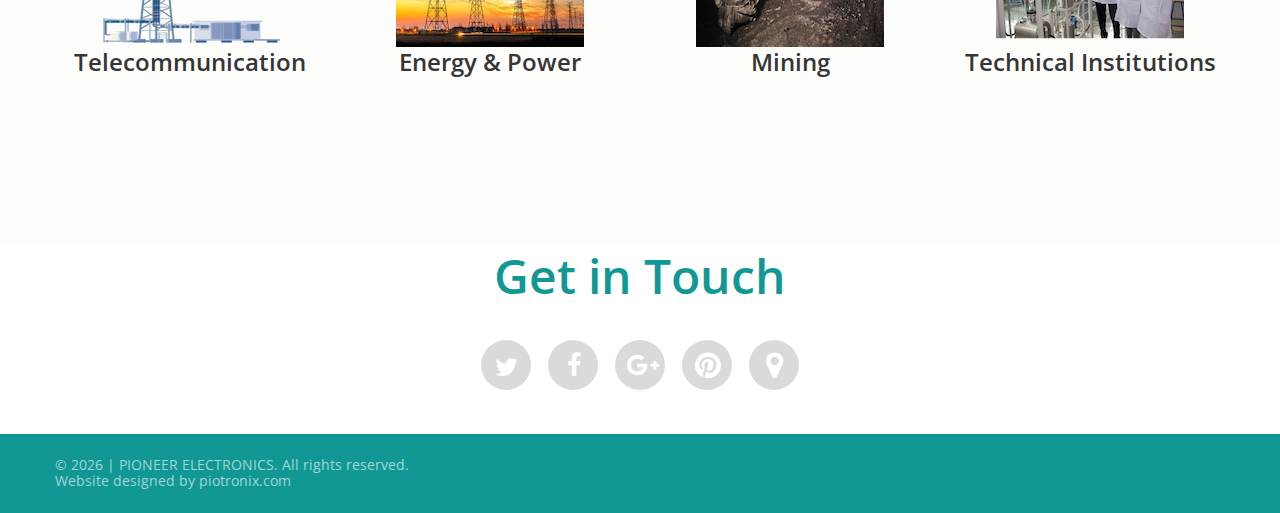
==== commit 500da241: "Update about.html" ====
--- a/about.html
+++ b/about.html
@@ -334,7 +334,7 @@
                 </div>
             </div>
             <div class="container">
-                <div class="row wrap_9 wrap_4 wrap_10">
+                <div class="row wrap_8 wrap_4 wrap_10">
                     <div class="grid_12">
                         <div class="header_1 wrap_3 color_3">
                             Get in Touch
@@ -371,4 +371,4 @@
     <script src="js/script.js"></script>
 </body>
 
-</html>+</html>
